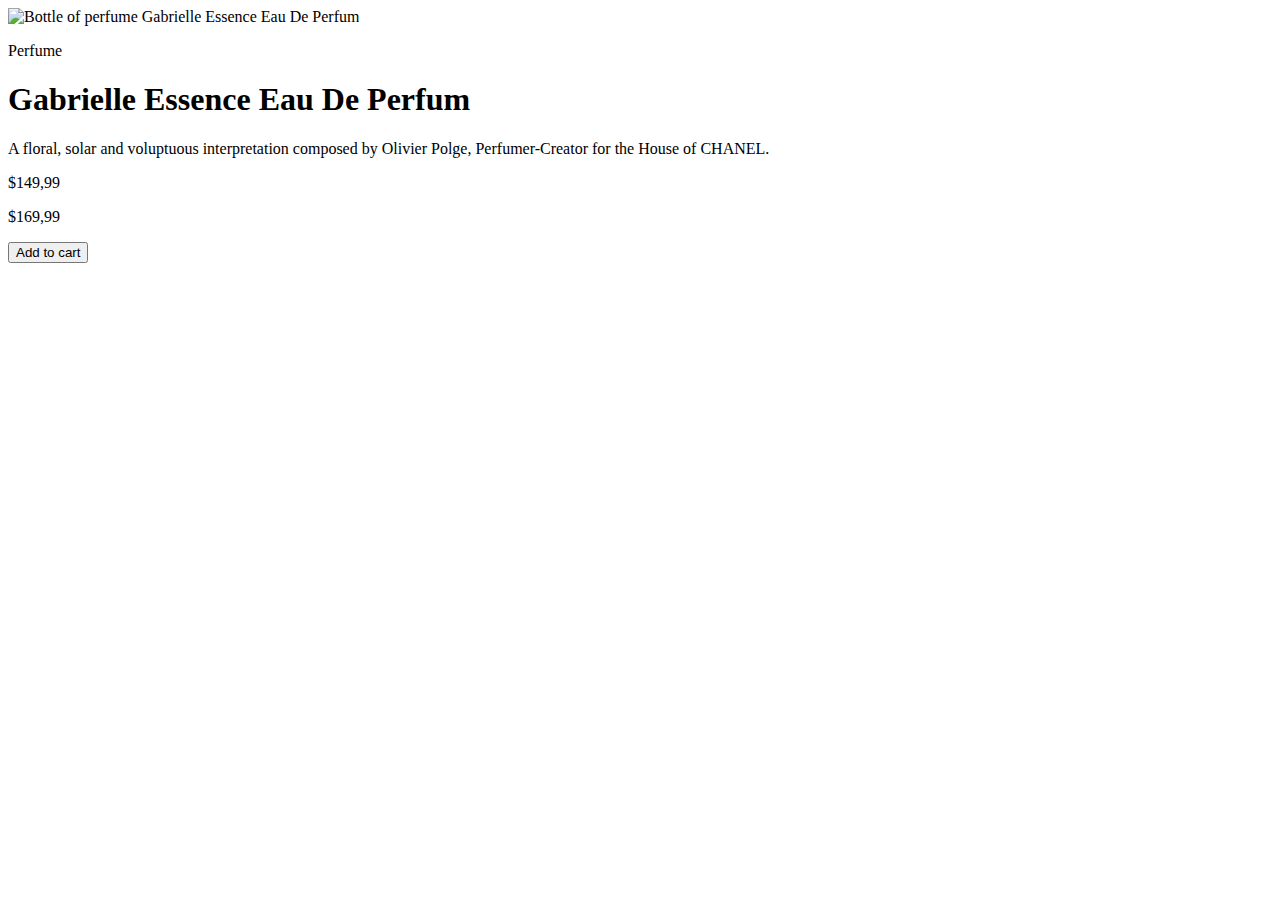
==== src/index.html @ a4298d83 "html + basic layout" ====
<!DOCTYPE html>
<html lang="en">
<head>
    <meta charset="UTF-8">
    <meta http-equiv="X-UA-Compatible" content="IE=edge">
    <meta name="viewport" content="width=device-width, initial-scale=1.0">
    <title>Product Card</title>
    <link rel="shortcut icon" href="/assets/images/favicon-32x32.png" type="image/x-icon">
    <link rel="stylesheet" href="css/style.css">
    
</head>
<body>
    <main class="card">
        <picture>
            <source media="(min-width: 960px)" srcset="/assets/images/image-product-desktop.jpg">
            <source srcset="/assets/images/image-product-mobile.jpg">
            <img src="/assets/images/image-product-mobile.jpg" alt="Bottle of perfume Gabrielle Essence Eau De Perfum">            
        </picture>
        <div class="card-content">
            <p class="card-category">Perfume</p>
            <h1 class="card-title">Gabrielle Essence Eau De Perfum</h1>
            <p class="card-text">A floral, solar and voluptuous interpretation composed by Olivier Polge, Perfumer-Creator for the House of CHANEL.</p>
            <p class="price">$149,99</p>
            <p class="price-old">$169,99</p>
            <button class="btn" type="button"><i class="cart"></i>Add to cart</button>
        </div>
    </main>
</body>
</html>
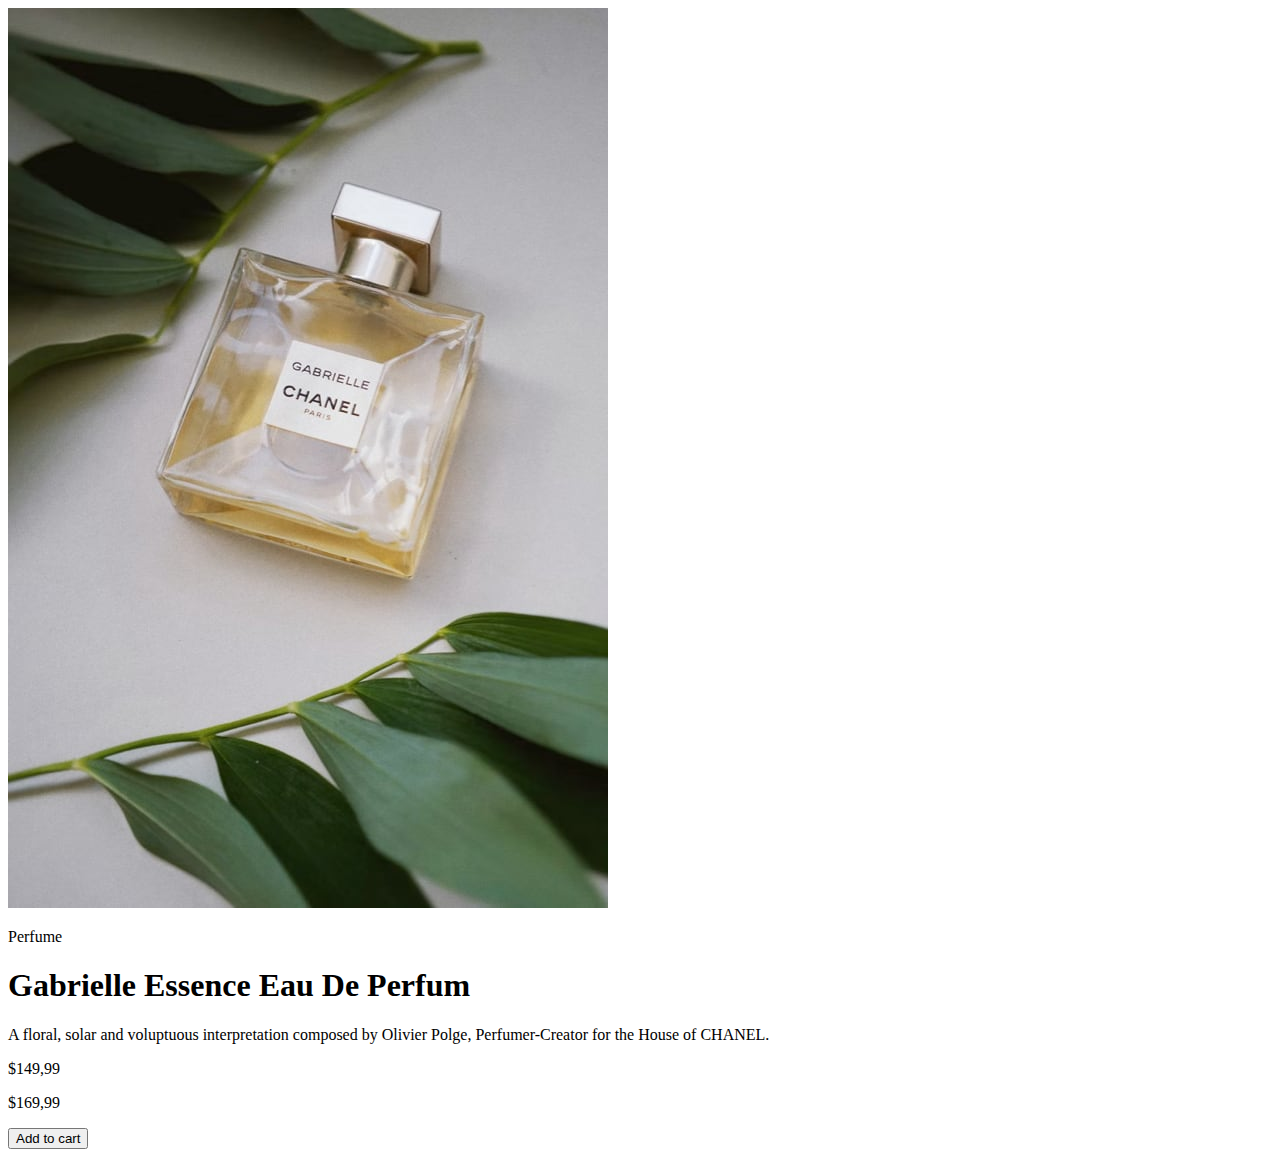
==== commit 7fe5477e: "Manually uploaden files" ====
--- a/src/index.html
+++ b/src/index.html
@@ -7,21 +7,25 @@
     <title>Product Card</title>
     <link rel="shortcut icon" href="/assets/images/favicon-32x32.png" type="image/x-icon">
     <link rel="stylesheet" href="css/style.css">
+
+    <link rel="preconnect" href="https://fonts.googleapis.com">
+    <link rel="preconnect" href="https://fonts.gstatic.com" crossorigin>
+    <link href="https://fonts.googleapis.com/css2?family=Fraunces:opsz,wght@9..144,700&family=Montserrat:wght@500;700&display=swap" rel="stylesheet">
     
 </head>
 <body>
     <main class="card">
         <picture>
-            <source media="(min-width: 960px)" srcset="/assets/images/image-product-desktop.jpg">
-            <source srcset="/assets/images/image-product-mobile.jpg">
-            <img src="/assets/images/image-product-mobile.jpg" alt="Bottle of perfume Gabrielle Essence Eau De Perfum">            
+            <source media="(min-width: 960px)" srcset="assets/images/image-product-desktop.jpg">
+            <source srcset="assets/images/image-product-mobile.jpg">
+            <img src="assets/images/image-product-mobile.jpg" alt="Bottle of perfume Gabrielle Essence Eau De Perfum">            
         </picture>
         <div class="card-content">
             <p class="card-category">Perfume</p>
             <h1 class="card-title">Gabrielle Essence Eau De Perfum</h1>
             <p class="card-text">A floral, solar and voluptuous interpretation composed by Olivier Polge, Perfumer-Creator for the House of CHANEL.</p>
             <p class="price">$149,99</p>
-            <p class="price-old">$169,99</p>
+            <p class="price price-old">$169,99</p>
             <button class="btn" type="button"><i class="cart"></i>Add to cart</button>
         </div>
     </main>
